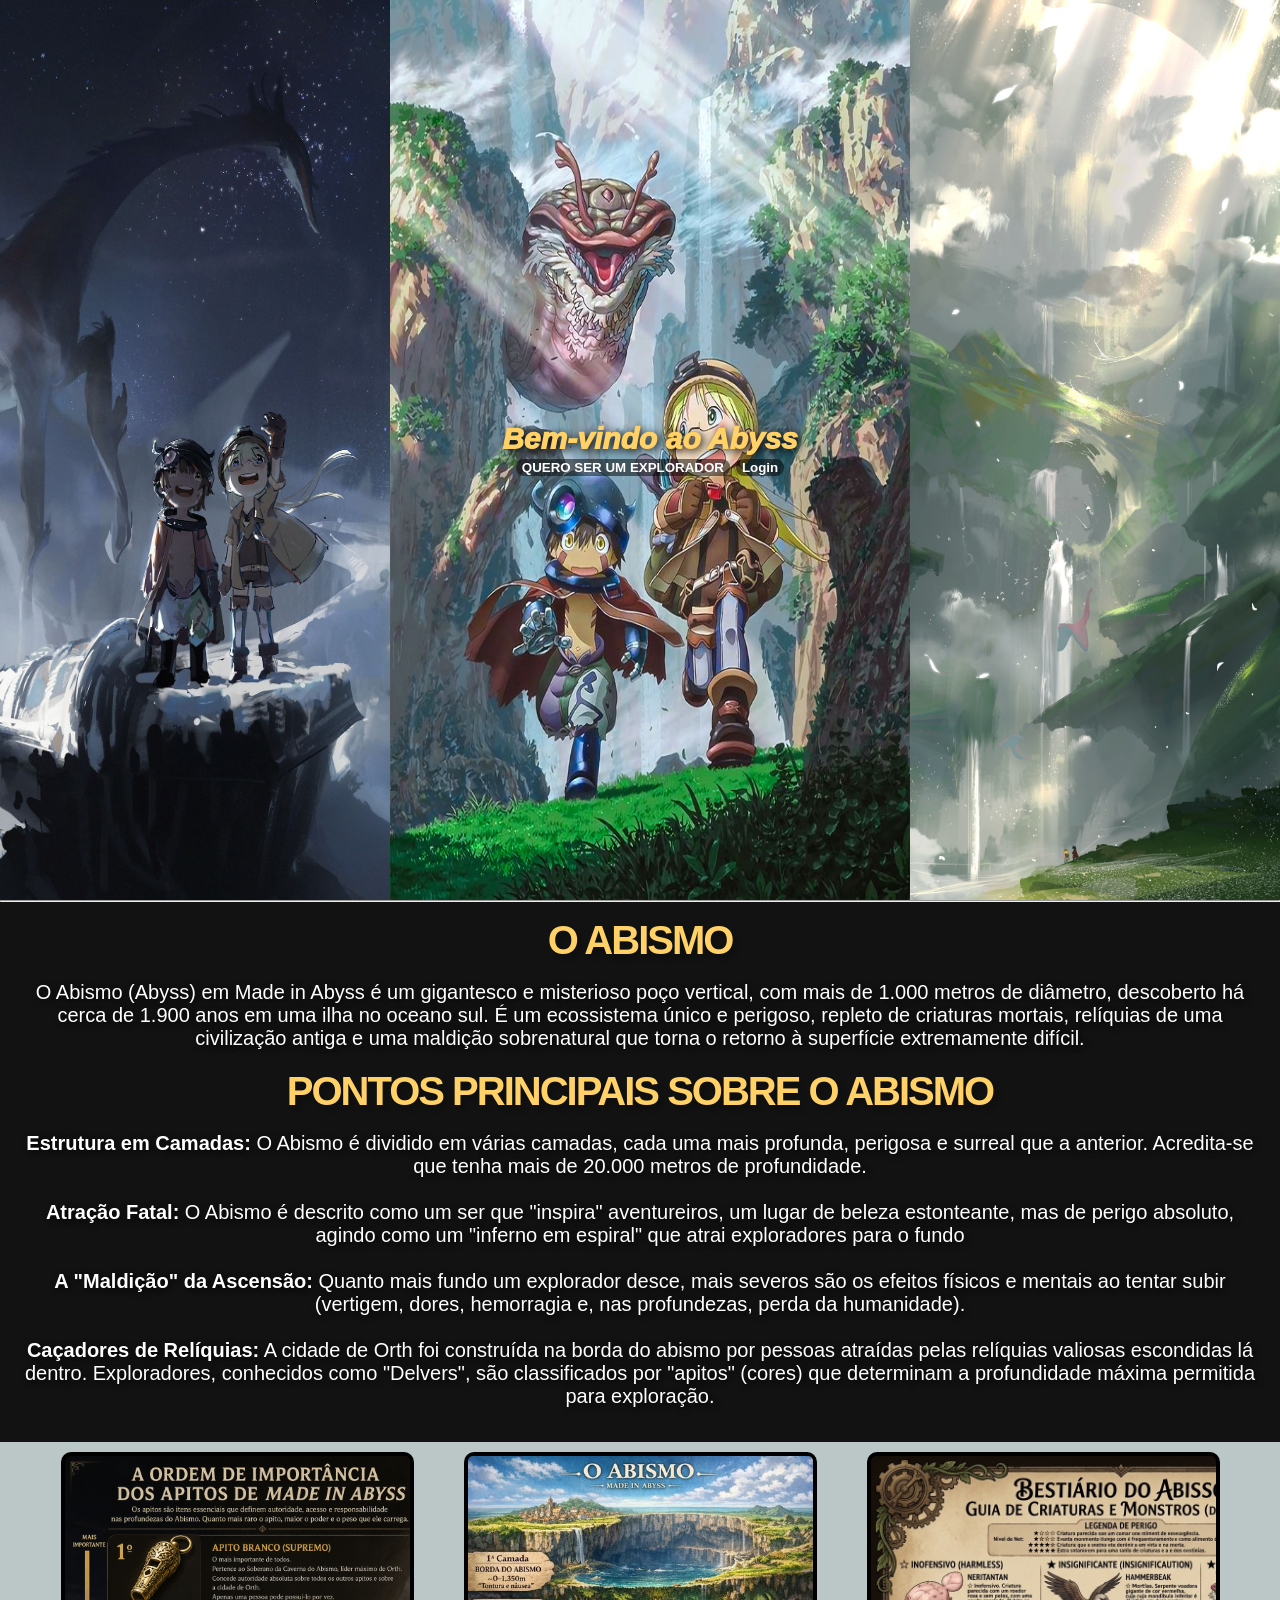
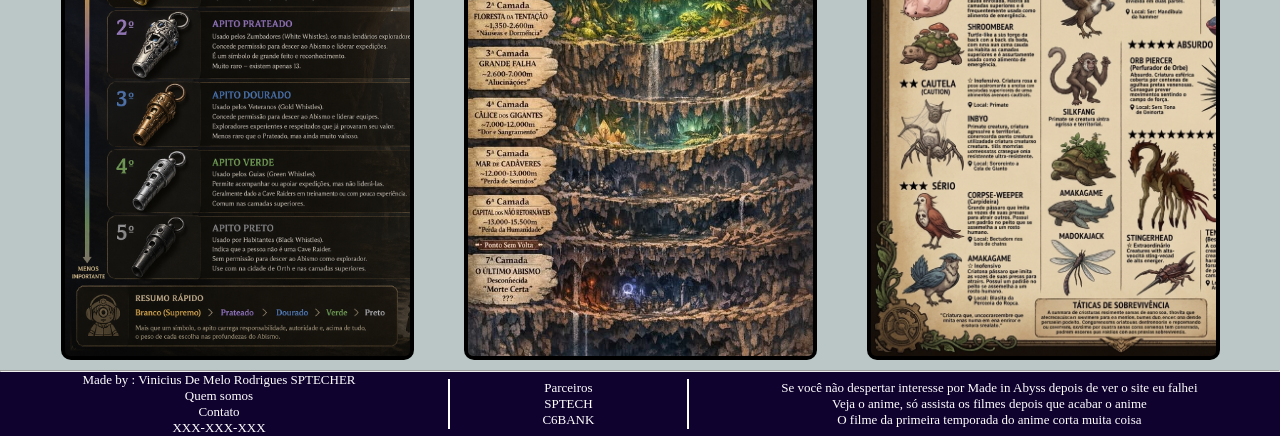
==== public/index.html @ b20f4dac "nodejs configurado e testado, crise de design em css e html que ainda irei me encontrar" ====
<!DOCTYPE html>
<html lang="en">

<head>
    <meta charset="UTF-8">
    <meta name="viewport" content="width=device-width, initial-scale=1.0">
    <title>Document</title>
    <link rel="stylesheet" href="../style/style.css">
    <script src="js/site.js" defer></script>

</head>

<body>
    <div class="conteudo" id="div_conteudo">
        <div class="header">
            <h1>Bem-vindo ao Abyss</h1>
            <div class="cadastro">
                <button id="abrirModal" onclick="abrirModal()">QUERO SER UM EXPLORADOR</button>
                <dialog id="modalCadastro">
                    <div class="estiloModal">
                        <button class="X" onclick="fecharModal()">X</button>
                        <h1>Cadastro</h1>

                        <input id="cadastroNome" type="text" placeholder="Usuário">
                        <span id="validarNome" class="validacao"></span>
                        <input id="cadastroEmail" type="text" placeholder="E-mail">
                        <span id="validarEmail" class="validacao"></span>
                        <select name="" id="cadastroSexo">
                            <option value="" disabled selected>Sexo</option>
                            <option value="Masculino">Masculino</option>
                            <option value="Ferminino">Feminino</option>
                            <option value="Outro">Outro</option>
                        </select>
                        <input id="cadastroSenha" type="text" placeholder="Senha">
                        <span id="validarSenha" class="validacao"></span>
                        <input id="cadastroConfirmar" type="text" placeholder="Confirmar Senha">
                        <span id="validarConfirmar" class="validacao"></span>
                        <button onclick="cadastrar()">Cadastrar</button>
                        <div id="div_aguardar" class="loading-div">
                            <img src="./assets/circle-loading.gif" id="loading-gif" />
                        </div>
                    </div>

                </dialog>
                <button id="abrirModalLogin" onclick="login() ">Login</button>
                <dialog id="modalLogin">
                    <div class="estiloModal">
                        <button onclick="fecharModalLogin()">X</button>
                        <h1>Login</h1>

                        <input id="loginNome" type="text" placeholder="Nome">
                        <input id="loginSenha" type="text" placeholder="Senha">
                        <a id="Logar" onclick="entrar()" href="Usuario.html">Login</a>


                    </div>
                </dialog>
            </div>
        </div>
        <hr>
        <div class="introducao">
            <div class="descricaoAbismo">
                <h1>O ABISMO</h1><Br>
                O Abismo (Abyss) em Made in Abyss é um gigantesco
                e misterioso poço vertical, com mais de 1.000 metros de diâmetro,
                descoberto há cerca de 1.900 anos em uma ilha no oceano sul.
                É um ecossistema único e perigoso, repleto de criaturas mortais,
                relíquias de uma civilização antiga e uma maldição sobrenatural
                que torna o retorno à superfície extremamente difícil.<br><br>

                <h1>PONTOS PRINCIPAIS SOBRE O ABISMO</h1><br>
                <b>Estrutura em Camadas:</b> O Abismo é dividido em várias camadas, cada uma mais profunda, perigosa e
                surreal que a anterior. Acredita-se que tenha mais de 20.000 metros de profundidade.<br><br>
                <b>Atração Fatal:</b> O Abismo é descrito como um ser que "inspira" aventureiros, um lugar de beleza
                estonteante, mas de perigo absoluto, agindo como um "inferno em espiral" que atrai exploradores para o
                fundo<br><br>
                <b>A "Maldição" da Ascensão:</b> Quanto mais fundo um explorador desce, mais severos são os efeitos
                físicos e mentais ao tentar subir (vertigem, dores, hemorragia e, nas profundezas, perda da
                humanidade).<br><br>
                <b>Caçadores de Relíquias:</b> A cidade de Orth foi construída na borda do abismo por pessoas atraídas
                pelas relíquias valiosas escondidas lá dentro. Exploradores, conhecidos como "Delvers", são
                classificados
                por "apitos" (cores) que determinam a profundidade máxima permitida para exploração.<br><br></li>

            </div>



        </div>

    </div>
    <div class="glossario">
        <div class="cartoes">
            <div class="monstros m1">
                <div class="imagemM1 aumento">
                </div>
            </div>
            <div class="monstros c2">
                <div class="imagemM2 aumento"></div>
            </div>
            <div class="monstros c3">
                <div class="imagemM3 aumento"></div>
            </div>
        </div>
    </div>
    <Hr>
    <footer>
        <div class="footer">
            <div id="footer1">Made by : Vinicius De Melo Rodrigues SPTECHER<BR>
                Quem somos<BR>
                Contato<BR>
                XXX-XXX-XXX
            </div>
            <div class="barra"></div>
            <div>Parceiros<br>
                SPTECH <br>
                C6BANK </div>
            <div class="barra"></div>
            <div>Se você não despertar interesse por Made in Abyss depois de ver o site eu falhei <br>
                Veja o anime, só assista os filmes depois que acabar o anime<br>
                O filme da primeira temporada do anime corta muita coisa</div>
        </div>
    </footer>

</body>

</html>
---- style/style.css ----
*{
    margin: 0;
     /* outline: 1px solid red; */
}
.header{
    display: flex;
    flex-direction: column;
    position: relative;
    justify-content: center;
    align-items: center;
    padding-right: 10px;
    padding-left: 10px;
   width: 100%;
    height: 100vh;
    z-index: 0;
}
.header h1{
    font-family: 'Gill Sans', 'Gill Sans MT', Calibri, 'Trebuchet MS', sans-serif;
    font-weight: 1000;
    font-style: oblique;
    color:#FFD166;
    text-shadow: 2px 2px 8px black;
    font-size: 30px;
}

.header::before{
    content: "";
    position: absolute;
    inset: 0;
    z-index: -1;
    overflow: hidden;
     background-image: url(../assets/prushka.jpg),url(../assets/prushka2.jpg),url(../assets/prushka3.jpg);
    background-position: left,center,right;
    background-size: 30% 100%,40% 100%,30% 100%;
    background-repeat: no-repeat;
}
.cadastro{
    display: flex;
}
.cadastro button:hover{
    background-color:aqua;
    cursor: pointer;
    
}

.cadastro button{
    display: flex;
     border-radius: 8px;
    outline: none;
    background-color: rgba(0, 0, 0, 0.5);
    color: white;
    text-decoration: solid;
    font-family: Arial, Helvetica, sans-serif;
    font-weight: bold;
    border: 0px;
    margin: 3px;
    transition: 0.3s;
}
.conteudo{
    display: flex;
    position: relative;
    overflow: hidden;
    flex-direction: column;
    background-color: #121212;
}
.introducao{
    display: flex;
    flex-direction:row;
    align-items: center;
    justify-content: space-between;
    gap: 20px;
    height: fit-content ;
}
.introducao h1{
    font-weight: 900;
    font-family: 'Arial Black', sans-serif;
    letter-spacing: -0.05em;
    line-height: 0.9;
    text-shadow: 5px 5px 5px rgba(0, 0, 0, 0.2);
    width: 100%;
    color: #FFD166;
}

.glossario{
    display: flex;
    position: relative;
    overflow-y:hidden;
     background-color: rgb(186, 199, 198);
    background-size: cover;
    height: auto;
    width: 100%;
     justify-content: space-evenly;
}
.cartoes{
  display: flex;
  gap: 50px;
  padding: 10px;

}

.monstros{
    display: flex;
    flex-direction: column;
    align-items: center;
    background-color: black;
    padding: 4px;
    border-radius: 10px;
    width: 345px;
    height: 500px;
}
.footer{
    display: flex;
    color: white;
    background-color: #10022f;
    justify-content:space-evenly;
    align-items: center;
    text-align: center;
    gap: 10px;
    font-size: small;
    font-style:normal
}
#footer1{
    display: flex;
    justify-content: center;
}

.imagemM1{
    background-image: url(../assets/apitos.png);
    background-size: cover;
    height: 100%;
    width: 100%;
    border-radius: 5px;
}
.imagemM2{
    background-image: url(../assets/camadas.jpg);
    background-size: cover;
    height: 100%;
    width: 100%;
    border-radius: 5px;
    
}
.imagemM3{
    background-image: url(../assets/monstros.png);
    background-size: cover;
     height: 100%;
    width: 100%;
    border-radius: 5px;
    
    
}
.aumento:hover{
    transform: scale(1.2);
    transition: transform 0.5s  ;

}
.descricaoAbismo{
    width: 100%;
    height: 500px;
    background-size: cover;
    padding: 20px;
    border-radius: 10px;
    font-weight: 100;
    font-size: 20px;
    font-family:Verdana, Geneva, Tahoma, sans-serif;
    color: white;
    text-shadow: 2px 2px 6px rgba(0,0,0,0.8);
    text-align: center;
}
.imagemAbismo{
    display: flex;
    width: 100%;
    height: 50%;
    justify-content: space-between;
    margin-top: 10px;
     padding: 5px;
    border-radius: 10px;
}
#imagem1{
    background-image: url(../assets/abismo1.jpg);
    width: 33%;
    height: 100%;
    background-size: contain;
    background-repeat: no-repeat;
    background-position: center;

}
#imagem2{
    background-image: url(../assets/abismo2.jpg);
    width: 33%;
    height: 100%;
    background-size: contain;
    background-repeat: no-repeat;
    background-position: center;
    border-radius: 10px;
}
#imagem3{
    background-image: url(../assets/abismo3.jpg);
    width: 33%;
    height: 100%;
    background-size: contain;
    background-repeat: no-repeat;
    background-position: center;
    border-radius: 10px;
}
.barra{
    border-right: 2px solid white;
    height: 50px;
}
dialog  {
    width: 350px;
    height: 500px;
    top: 50%;
    left: 50%;
    position: fixed;
    transform: translate(-50%, -50%);
    background-color: #e6edf5;

}
.estiloModal{
    display: flex;
    flex-direction: column;
    width: 100%;
    height: 100%;
    row-gap: 13px;
    align-items: center;
    
}
.estiloModal input,select{
    width: 100%;
    border-radius: 5px;
    padding: 10px;
    border-style:double;
    outline: none;
    color: black;
}
.estiloModal h1{
     font-family: 'Gill Sans', 'Gill Sans MT', Calibri, 'Trebuchet MS', sans-serif;
    font-weight: 1000;
    font-style: oblique;
    color:#FFD166;
    text-shadow: 2px 2px 8px black;
    font-size:50px;
    gap:10px;
    
}
#Logar{
     border-radius: 8px;
    outline: none;
    background-color: rgba(0, 0, 0, 0.5);
    color: white;
    text-decoration: solid;
    font-family: Arial, Helvetica, sans-serif;
    font-weight: bold;
    border: 0px;
    margin: 3px;
    padding: 3px;
    transition: 0.3s;
}
#Logar:hover{
     background-color:aqua;
    cursor: pointer;
}

aside{
    display: flex;
    height: auto;
    width: 200px;
    background-color: rgba(0, 0, 0, 0.93);
    font-family: sans-serif;
}
.tela{
    display: flex;
    min-height: 100vh;
    
}
.conteudoUsuario{
    display: flex;
    flex-direction: column;
    width: 100%;
    background: #dce7f3;
     border: 0;
    margin: 0;
    padding: 0;
}
.Menu{
    display: flex;
    flex-direction: column;
    gap: 20px;
    margin-top: 15px;
    margin-left: 15px;
}
.Menu h1{
    text-decoration: none;
    color: white;
    font-size: 25px;
}
.Menu a{
    text-decoration: none;
    font-size: 13px;
    color: white;
    transition: 0.5s;
}
.Menu a:hover{
    cursor:pointer;
    
    filter: brightness(50%);
}
.headerUsuario{
    display: flex;
    align-items: center;
    width: 100%;
    background-color: rgba(0, 0, 0, 0.912);
}
.headerUsuario a{
    margin-right: 20px;
    background-color: white;
    padding: 5px;
    border-radius: 3px;
    text-decoration: none;
    
}
.headerUsuario h1{
    margin-left: 20px;
    color: white;
    
}
.botaoUsuario{
    display: flex;
    justify-content: flex-end;
    width: 100%;
}
.botaoUsuario a{
    border-radius: 4px;
    background-color: beige;
     transition: 0.5s;
}
.botaoUsuario a:hover{
    background-color:aqua;
    cursor: pointer;
   
}
.personagens{
    display: flex;
    flex-wrap: wrap;
    gap: 30px;
    justify-content: space-evenly;
    max-width: 100% 
}

.titulos{
    display: flex;
    flex-direction: column;
    gap: 10px
}
.titulos h1{
    display: flex;
    font-weight: 900;
    font-family: 'Arial Black', sans-serif;
    letter-spacing: -0.05em;
    line-height: 0.9;
    text-shadow: 5px 5px 5px rgba(0, 0, 0, 0.2);
    align-self: center;
    color: black;
    border: 10px;
    margin: 10px;
    
}
#riko{
    background-image: url(../assets/riko.jpg);
    background-size: cover;
}

.cartoesPersonagens{
    perspective: 1000px;
    height: 300px;
    width: 300px;
    border-radius: 10px;
    
}
.imgPersonagens{
    width: 100%;
    height: 100%;
    object-fit: cover;
}

.descricao{
    display: flex;
    flex-direction: column;
    align-items: center;
    gap:5px;
    text-align: center;
    justify-content: space-evenly;
    font-size: 20px;
    font-family:Verdana, Geneva, Tahoma, sans-serif;
    color: white;
    text-shadow: 2px 2px 6px rgba(0,0,0,0.8);
    text-align: center;
    transform: rotateY(180deg);
    
}

.flipcard:hover .flipcardinner{
    transform: rotateY(180deg);
}
.flipcardinner{
    position: relative;
    transition: transform 1s;
    transform-style: preserve-3d;
    height: 100%;
    width: 100%;
}

.front, .descricao{
    position: absolute;
    backface-visibility: hidden;
    height: 100%;
    width: 100%;
}

.meuPerfil{
    display: flex;
    width:  100%;
    height: 85%;
}
.dados{
    display: flex;
    align-items: center;
    flex-direction: column;
    gap: 30px;
    height: 100%;
    width: 100%;
    justify-content: space-between;
    background-color: #e6edf5;
  border-radius: 12px;
  box-shadow: 0 4px 12px rgba(0,0,0,0.1);
}
.dados button{
    margin-bottom: 6px;
    border-radius: 4px;
    background-color: beige;
    transition: 0.5s;
}
.dados button:hover{
    background-color:aqua;
    cursor: pointer;
    
}

#myChart{
      background-color: #e6edf5;
  border-radius: 12px;
  padding: 30px;
  box-shadow: 0 4px 12px rgba(0,0,0,0.1);
}

.paginaCamadas{
    display: flex;
    min-height: 100vh;
}
.conteudoCamadas{
    display: flex;
}
.camadas{
    display: flex;
    flex-direction: column;
    font-size: 15px;
    font-family:Verdana, Geneva, Tahoma, sans-serif;

}
.camadasImagem{
    display: flex;
    width: 100%;
    justify-content: center;
}
.camadasImagem img{
    height: auto;
    max-width: 550px;
    width: 100%;
    object-fit: contain;
   
}
#camadasDescricao1{
    background-color: aqua;
}
#camadasDescricao2{
    background-color: rgba(0, 255, 255, 0.663);
}
#camadasDescricao3{
    background-color: rgba(0, 255, 255, 0.39);
}
#camadasDescricao4{
    background-color: rgba(0, 255, 255, 0.216);
}
#camadasDescricao5{
    background-color: rgba(0, 255, 255, 0.163);
}
#camadasDescricao6{
    background-color: rgba(136, 9, 168, 0.605);
}
#camadasDescricao7{
    background-color: rgb(117, 2, 2);
}
.divBordas{
    margin: 10px;
    gap: 10px;
    border: 10px;
    border-radius: 20px;
    box-shadow: 0 4px 12px rgba(0,0,0,0.1);
    padding: 10px;
}
.validacao{
    color: red;
}
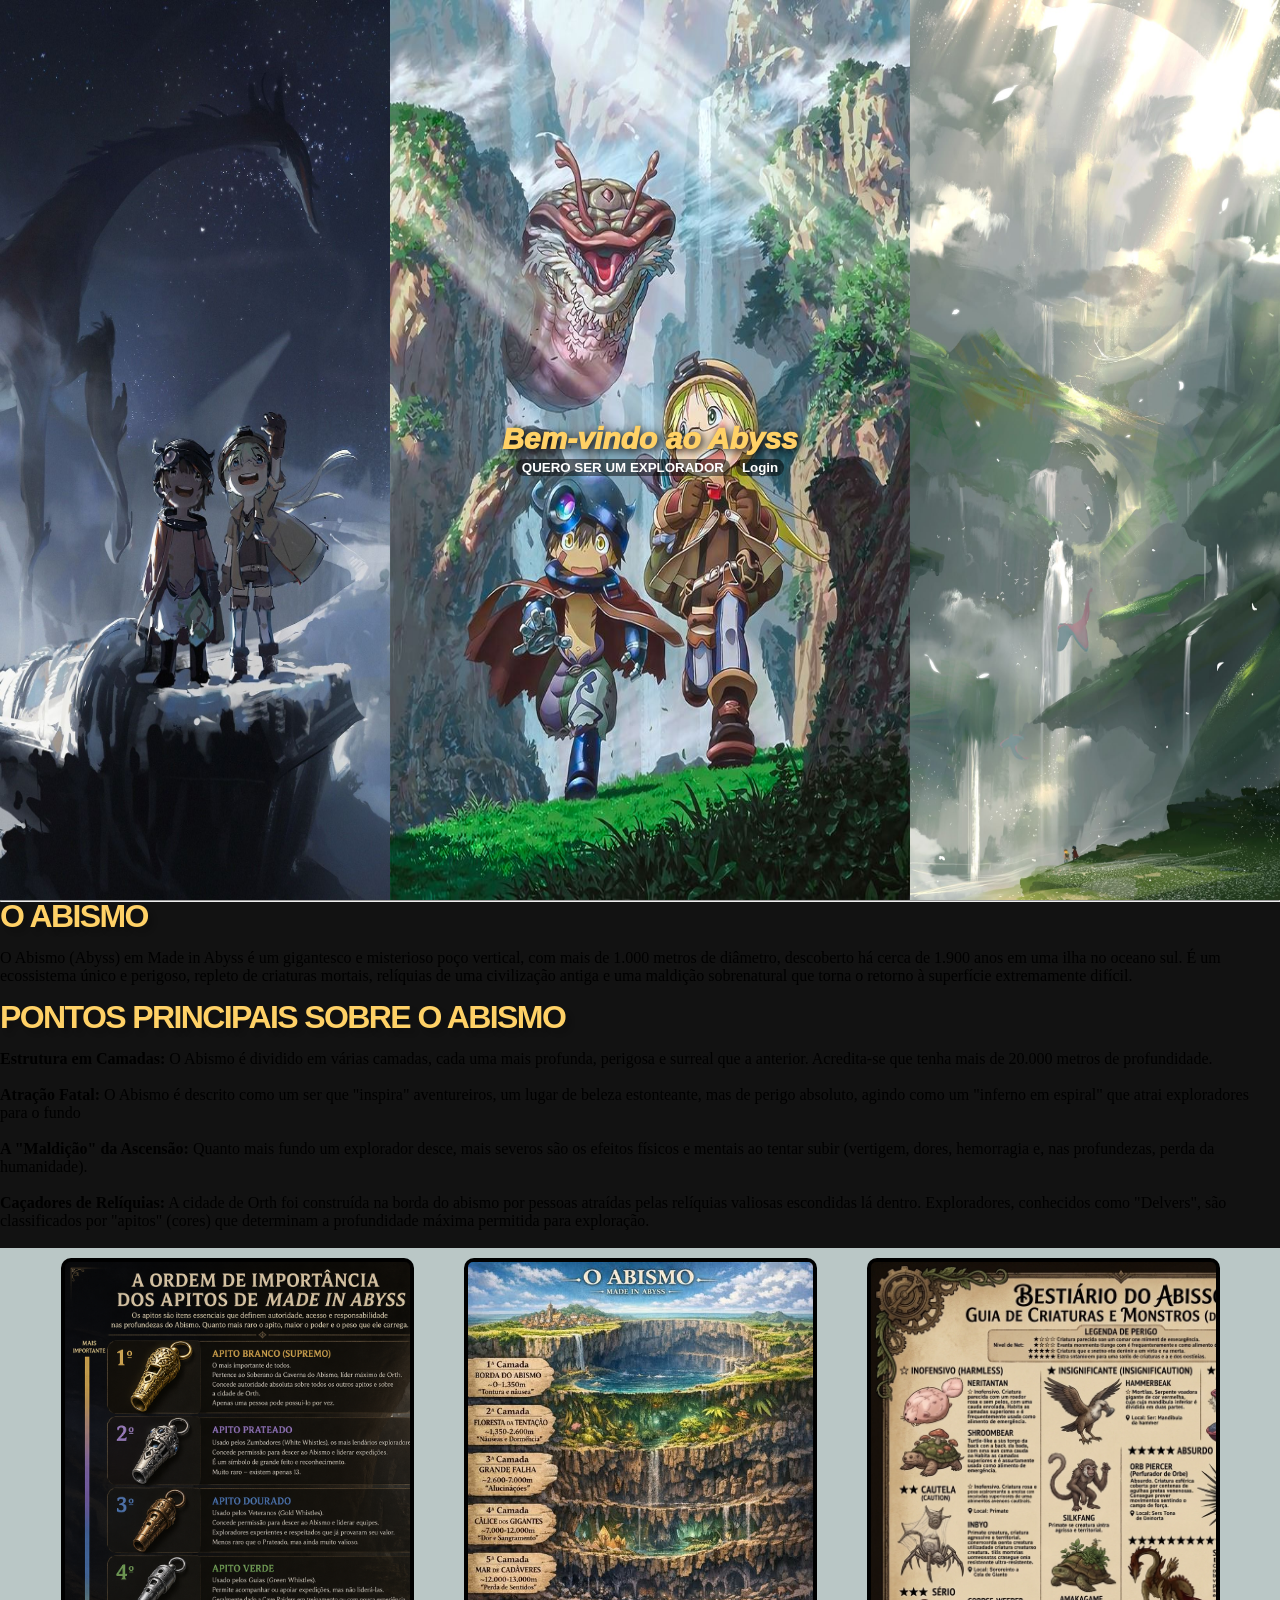
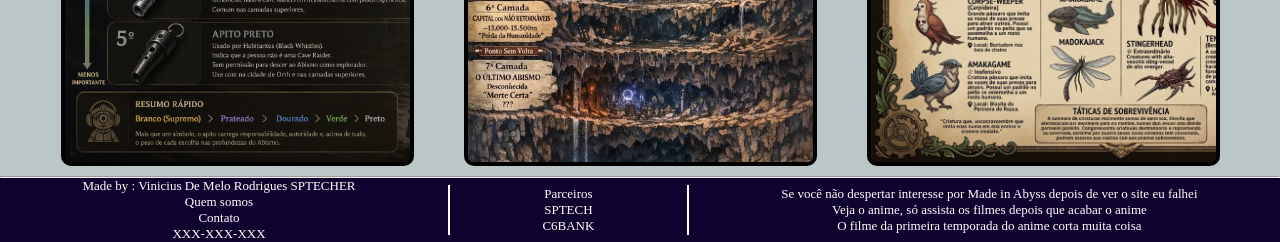
==== commit ecae0537: "nova validação de nome de usuario no cadastro usando regex pra" ====
--- a/public/index.html
+++ b/public/index.html
@@ -5,8 +5,9 @@
     <meta charset="UTF-8">
     <meta name="viewport" content="width=device-width, initial-scale=1.0">
     <title>Document</title>
-    <link rel="stylesheet" href="../style/style.css">
+    <link rel="stylesheet" href="./style/style.css">
     <script src="js/site.js" defer></script>
+    <script src="js/sessao.js" defer></script>
 
 </head>
 
@@ -36,12 +37,15 @@
                         <input id="cadastroConfirmar" type="text" placeholder="Confirmar Senha">
                         <span id="validarConfirmar" class="validacao"></span>
                         <button onclick="cadastrar()">Cadastrar</button>
-                        <div id="div_aguardar" class="loading-div">
-                            <img src="./assets/circle-loading.gif" id="loading-gif" />
-                        </div>
+
                     </div>
 
                 </dialog>
+                <div id="div_aguardar_cadastro" class="loading-div">
+                    <img src="../assets/circle-loading.gif" id="loading-gif" />
+                </div>
+                <div id="div_erros_login"></div>
+
                 <button id="abrirModalLogin" onclick="login() ">Login</button>
                 <dialog id="modalLogin">
                     <div class="estiloModal">
@@ -50,11 +54,19 @@
 
                         <input id="loginNome" type="text" placeholder="Nome">
                         <input id="loginSenha" type="text" placeholder="Senha">
-                        <a id="Logar" onclick="entrar()" href="Usuario.html">Login</a>
-
+                        <a id="Logar" onclick="entrar()">Login</a>
 
                     </div>
                 </dialog>
+                <div id="div_aguardar_login" class="loading-div">
+                    <img src="../assets/circle-loading.gif" id="loading-gif">
+                </div>
+                <div class="alerta_erro">
+                    <div class="card_erro" id="cardErro">
+                        <span id="mensagem_erro"></span>
+                    </div>
+                </div>
+                <div id="div_erros_login"></div>
             </div>
         </div>
         <hr>
@@ -69,15 +81,18 @@
                 que torna o retorno à superfície extremamente difícil.<br><br>
 
                 <h1>PONTOS PRINCIPAIS SOBRE O ABISMO</h1><br>
-                <b>Estrutura em Camadas:</b> O Abismo é dividido em várias camadas, cada uma mais profunda, perigosa e
+                <b>Estrutura em Camadas:</b> O Abismo é dividido em várias camadas, cada uma mais profunda, perigosa
+                e
                 surreal que a anterior. Acredita-se que tenha mais de 20.000 metros de profundidade.<br><br>
                 <b>Atração Fatal:</b> O Abismo é descrito como um ser que "inspira" aventureiros, um lugar de beleza
-                estonteante, mas de perigo absoluto, agindo como um "inferno em espiral" que atrai exploradores para o
+                estonteante, mas de perigo absoluto, agindo como um "inferno em espiral" que atrai exploradores para
+                o
                 fundo<br><br>
                 <b>A "Maldição" da Ascensão:</b> Quanto mais fundo um explorador desce, mais severos são os efeitos
                 físicos e mentais ao tentar subir (vertigem, dores, hemorragia e, nas profundezas, perda da
                 humanidade).<br><br>
-                <b>Caçadores de Relíquias:</b> A cidade de Orth foi construída na borda do abismo por pessoas atraídas
+                <b>Caçadores de Relíquias:</b> A cidade de Orth foi construída na borda do abismo por pessoas
+                atraídas
                 pelas relíquias valiosas escondidas lá dentro. Exploradores, conhecidos como "Delvers", são
                 classificados
                 por "apitos" (cores) que determinam a profundidade máxima permitida para exploração.<br><br></li>
@@ -88,40 +103,119 @@
 
         </div>
 
-    </div>
-    <div class="glossario">
-        <div class="cartoes">
-            <div class="monstros m1">
-                <div class="imagemM1 aumento">
-                </div>
-            </div>
-            <div class="monstros c2">
-                <div class="imagemM2 aumento"></div>
-            </div>
-            <div class="monstros c3">
-                <div class="imagemM3 aumento"></div>
+
+        <div class="glossario">
+            <div class="cartoes">
+                <div class="monstros m1">
+                    <div class="imagemM1 aumento">
+                    </div>
+                </div>
+                <div class="monstros c2">
+                    <div class="imagemM2 aumento"></div>
+                </div>
+                <div class="monstros c3">
+                    <div class="imagemM3 aumento"></div>
+                </div>
             </div>
         </div>
-    </div>
-    <Hr>
-    <footer>
-        <div class="footer">
-            <div id="footer1">Made by : Vinicius De Melo Rodrigues SPTECHER<BR>
-                Quem somos<BR>
-                Contato<BR>
-                XXX-XXX-XXX
-            </div>
-            <div class="barra"></div>
-            <div>Parceiros<br>
-                SPTECH <br>
-                C6BANK </div>
-            <div class="barra"></div>
-            <div>Se você não despertar interesse por Made in Abyss depois de ver o site eu falhei <br>
-                Veja o anime, só assista os filmes depois que acabar o anime<br>
-                O filme da primeira temporada do anime corta muita coisa</div>
-        </div>
-    </footer>
+        <Hr>
+        <footer>
+            <div class="footer">
+                <div id="footer1">Made by : Vinicius De Melo Rodrigues SPTECHER<BR>
+                    Quem somos<BR>
+                    Contato<BR>
+                    XXX-XXX-XXX
+                </div>
+                <div class="barra"></div>
+                <div>Parceiros<br>
+                    SPTECH <br>
+                    C6BANK </div>
+                <div class="barra"></div>
+                <div>Se você não despertar interesse por Made in Abyss depois de ver o site eu falhei <br>
+                    Veja o anime, só assista os filmes depois que acabar o anime<br>
+                    O filme da primeira temporada do anime corta muita coisa</div>
+            </div>
+        </footer>
 
 </body>
 
-</html>+</html>
+
+<script>
+let modal = document.querySelector("#modalCadastro")
+let modalLogin = document.querySelector("#modalLogin")
+let validarNome = document.querySelector("#validarNome")
+let validarEmail = document.querySelector("#validarEmail")
+let validarSenha = document.querySelector("#validarSenha")
+let validarConfirmar = document.querySelector("#validarConfirmar")
+let caracteresEspeciais = ["!", "@", "#", "$", "%", "*"]
+let numeros = ["0", "1", "2", "3", "4", "5", "6", "7", "8", "9"]
+
+    function abrirModal() {
+  modal.showModal()
+}
+function fecharModal() {
+  modal.close()
+}
+function fecharModalLogin() {
+  modalLogin.close()
+}
+function login() {
+  modalLogin.showModal()
+}
+
+cadastroNome.addEventListener('input', function () {
+  let valor = cadastroNome.value
+  let temCaracteresEspeciais = caracteresEspeciais.some(function (caracteresEX) {
+    return valor.includes(caracteresEX);
+  });
+
+  let temNumeros = numeros.some(function (numero) {
+    return valor.includes(numero);
+  });
+
+  if (cadastroNome.value.length <= 5  || cadastroNome.value.toUpperCase() == cadastroNome.value || cadastroNome.value.toLowerCase() == cadastroNome.value) {
+    validarNome.textContent = "O nome precisa ter mais de 5 caracteres, caractere maisculo e caractere minusculo"
+  } else {
+    validarNome.textContent = ""
+  }
+
+})
+cadastroEmail.addEventListener('input', function () {
+  let valor = cadastroEmail.value
+  if (!valor.includes("@")) {
+    validarEmail.textContent = "O Email precisa ter @"
+  } else {
+    validarEmail.textContent = ""
+  }
+
+})
+
+cadastroSenha.addEventListener('input', function () {
+  let valorSenha = cadastroSenha.value
+  let temCaracteresEspeciais = caracteresEspeciais.some(function (caracteresEX) {
+    return valorSenha.includes(caracteresEX);
+  });
+
+  let temNumeros = numeros.some(function (numero) {
+    return valorSenha.includes(numero);
+  });
+
+  if (cadastroSenha.value.length <= 5 || !temCaracteresEspeciais || !temNumeros
+    || cadastroSenha.value.toUpperCase() == cadastroSenha.value || cadastroSenha.value.toLowerCase() == cadastroSenha.value) {
+    validarSenha.textContent = "A senha precisa ter mais de 5 caracteres, um caractere especial, um caractere maisculo, um caractere minusculo e um número"
+  } else {
+    validarSenha.textContent = ""
+  }
+
+})
+
+cadastroConfirmar.addEventListener('input', function () {
+  let valor = cadastroConfirmar.value
+  if (valor != cadastroSenha.value) {
+    validarConfirmar.textContent = "Senhas diferentes"
+  } else {
+    validarConfirmar.textContent = ""
+  }
+})
+</script>
--- a/public/style/style.css
+++ b/public/style/style.css
@@ -0,0 +1,694 @@
+*{
+    margin: 0;
+     /* outline: 1px solid red; */
+}
+.header{
+    display: flex;
+    flex-direction: column;
+    position: relative;
+    justify-content: center;
+    align-items: center;
+    padding-right: 10px;
+    padding-left: 10px;
+   width: 100%;
+    height: 100vh;
+    z-index: 0;
+}
+.loading-div {
+  width: 50px;
+  display: none;
+}
+
+.loading-div img {
+  height: 50px;
+  width: 50px;
+}
+.header h1{
+    font-family: 'Gill Sans', 'Gill Sans MT', Calibri, 'Trebuchet MS', sans-serif;
+    font-weight: 1000;
+    font-style: oblique;
+    color:#FFD166;
+    text-shadow: 2px 2px 8px black;
+    font-size: 30px;
+}
+
+.header::before{
+    content: "";
+    position: absolute;
+    inset: 0;
+    z-index: -1;
+    overflow: hidden;
+     background-image: url(../assets/prushka.jpg),url(../assets/prushka2.jpg),url(../assets/prushka3.jpg);
+    background-position: left,center,right;
+    background-size: 30% 100%,40% 100%,30% 100%;
+    background-repeat: no-repeat;
+}
+.cadastro{
+    display: flex;
+}
+.cadastro button:hover{
+    background-color:aqua;
+    cursor: pointer;
+    
+}
+
+.cadastro button{
+    display: flex;
+     border-radius: 8px;
+    outline: none;
+    background-color: rgba(0, 0, 0, 0.5);
+    color: white;
+    text-decoration: solid;
+    font-family: Arial, Helvetica, sans-serif;
+    font-weight: bold;
+    border: 0px;
+    margin: 3px;
+    transition: 0.3s;
+}
+.conteudo{
+    display: flex;
+    position: relative;
+    overflow: hidden;
+    flex-direction: column;
+    background-color: #121212;
+}
+.introducao{
+    display: flex;
+    flex-direction:row;
+    align-items: center;
+    justify-content: space-between;
+    gap: 20px;
+    height: fit-content ;
+}
+.introducao h1{
+    font-weight: 900;
+    font-family: 'Arial Black', sans-serif;
+    letter-spacing: -0.05em;
+    line-height: 0.9;
+    text-shadow: 5px 5px 5px rgba(0, 0, 0, 0.2);
+    width: 100%;
+    color: #FFD166;
+}
+
+.glossario{
+    display: flex;
+    position: relative;
+    overflow-y:hidden;
+     background-color: rgb(186, 199, 198);
+    background-size: cover;
+    height: auto;
+    width: 100%;
+     justify-content: space-evenly;
+}
+.cartoes{
+  display: flex;
+  gap: 50px;
+  padding: 10px;
+
+}
+
+.monstros{
+    display: flex;
+    flex-direction: column;
+    align-items: center;
+    background-color: black;
+    padding: 4px;
+    border-radius: 10px;
+    width: 345px;
+    height: 500px;
+}
+.footer{
+    display: flex;
+    color: white;
+    background-color: #10022f;
+    justify-content:space-evenly;
+    align-items: center;
+    text-align: center;
+    gap: 10px;
+    font-size: small;
+    font-style:normal
+}
+#footer1{
+    display: flex;
+    justify-content: center;
+}
+
+.imagemM1{
+    background-image: url(../assets/apitos.png);
+    background-size: cover;
+    height: 100%;
+    width: 100%;
+    border-radius: 5px;
+}
+.imagemM2{
+    background-image: url(../assets/camadas.jpg);
+    background-size: cover;
+    height: 100%;
+    width: 100%;
+    border-radius: 5px;
+    
+}
+.imagemM3{
+    background-image: url(../assets/monstros.png);
+    background-size: cover;
+     height: 100%;
+    width: 100%;
+    border-radius: 5px;
+    
+    
+}
+.aumento:hover{
+    transform: scale(1.2);
+    transition: transform 0.5s  ;
+
+}
+.descricao h1{
+    color:white
+};
+
+.descricaoAbismo{
+    width: 100%;
+    height: 500px;
+    background-size: cover;
+    padding: 20px;
+    border-radius: 10px;
+    font-weight: 100;
+    font-size: 20px;
+    font-family:Verdana, Geneva, Tahoma, sans-serif;
+    color: white;
+    text-shadow: 2px 2px 6px rgba(0,0,0,0.8);
+    text-align: center;
+}
+.imagemAbismo{
+    display: flex;
+    width: 100%;
+    height: 50%;
+    justify-content: space-between;
+    margin-top: 10px;
+     padding: 5px;
+    border-radius: 10px;
+}
+#imagem1{
+    background-image: url(../assets/abismo1.jpg);
+    width: 33%;
+    height: 100%;
+    background-size: contain;
+    background-repeat: no-repeat;
+    background-position: center;
+
+}
+#imagem2{
+    background-image: url(../assets/abismo2.jpg);
+    width: 33%;
+    height: 100%;
+    background-size: contain;
+    background-repeat: no-repeat;
+    background-position: center;
+    border-radius: 10px;
+}
+#imagem3{
+    background-image: url(../assets/abismo3.jpg);
+    width: 33%;
+    height: 100%;
+    background-size: contain;
+    background-repeat: no-repeat;
+    background-position: center;
+    border-radius: 10px;
+}
+.barra{
+    border-right: 2px solid white;
+    height: 50px;
+}
+dialog  {
+    width: 350px;
+    height: 500px;
+    top: 50%;
+    left: 50%;
+    position: fixed;
+    transform: translate(-50%, -50%);
+    background-color: #e6edf5;
+
+}
+.estiloModal{
+    position: relative;
+    display: flex;
+    flex-direction: column;
+    width: 100%;
+    height: 100%;
+    row-gap: 13px;
+    align-items: center;
+    
+}
+.estiloModal input,select{
+    width: 100%;
+    border-radius: 5px;
+    padding: 10px;
+    border-style:double;
+    outline: none;
+    color: black;
+}
+.estiloModal h1{
+     font-family: 'Gill Sans', 'Gill Sans MT', Calibri, 'Trebuchet MS', sans-serif;
+    font-weight: 1000;
+    font-style: oblique;
+    color:#FFD166;
+    text-shadow: 2px 2px 8px black;
+    font-size:50px;
+    gap:10px;
+    
+}
+#Logar{
+     border-radius: 8px;
+    outline: none;
+    background-color: rgba(0, 0, 0, 0.5);
+    color: white;
+    text-decoration: solid;
+    font-family: Arial, Helvetica, sans-serif;
+    font-weight: bold;
+    border: 0px;
+    margin: 3px;
+    padding: 3px;
+    transition: 0.3s;
+}
+#Logar:hover{
+     background-color:aqua;
+    cursor: pointer;
+}
+
+aside{
+    display: flex;
+    height: auto;
+    width: 200px;
+    background-color: rgba(0, 0, 0, 0.93);
+    font-family: sans-serif;
+}
+.tela{
+    display: flex;
+    min-height: 100vh;
+    
+}
+.conteudoUsuario{
+    display: flex;
+    flex-direction: column;
+    width: 100%;
+    background: #021843dd;
+     border: 0;
+    margin: 0;
+    padding: 0;
+    height: 100%;
+}
+.Menu{
+    display: flex;
+    flex-direction: column;
+    gap: 20px;
+    margin-top: 15px;
+    margin-left: 15px;
+}
+.Menu h1{
+    text-decoration: none;
+    color: white;
+    font-size: 25px;
+}
+.Menu a{
+    text-decoration: none;
+    font-size: 13px;
+    color: white;
+    transition: 0.5s;
+}
+.Menu a:hover{
+    cursor:pointer;
+    
+    filter: brightness(50%);
+}
+.headerUsuario{
+    display: flex;
+    align-items: center;
+    width: 100%;
+    background-color: rgba(19, 18, 18, 0.815);
+    height:60px;
+}
+.headerUsuario a{
+    margin-right: 20px;
+    background-color: white;
+    padding: 5px;
+    border-radius: 3px;
+    text-decoration: none;
+    
+}
+.headerUsuario h1{
+    margin-left: 20px;
+    color: white;
+    
+}
+.botaoUsuario{
+    display: flex;
+    justify-content: flex-end;
+    width: 100%;
+    margin-right: 20px;
+}
+.botaoUsuario a{
+    border-radius: 8px;
+    outline: none;
+    background-color: rgba(0, 0, 0, 0.5);
+    color: white;
+    text-decoration: solid;
+    font-family: Arial, Helvetica, sans-serif;
+    font-weight: bold;
+    border: 0px;
+    transition: 0.3s;
+}
+.botaoUsuario a:hover{
+    background-color:aqua;
+    cursor: pointer;
+   
+}
+.personagens{
+    display: flex;
+    flex-wrap: wrap;
+    gap: 30px;
+    justify-content: space-evenly;
+    max-width: 100% 
+}
+
+.titulos{
+    display: flex;
+    flex-direction: column;
+    gap: 10px
+}
+.titulos h1{
+    display: flex;
+    font-weight: 900;
+    font-family: 'Arial Black', sans-serif;
+    letter-spacing: -0.05em;
+    line-height: 0.9;
+    text-shadow: 5px 5px 5px rgba(0, 0, 0, 0.2);
+    align-self: center;
+    color: black;
+    border: 10px;
+    margin: 10px;
+    
+}
+#riko{
+    background-image: url(../assets/riko.jpg);
+    background-size: cover;
+}
+
+.cartoesPersonagens{
+    perspective: 1000px;
+    height: 300px;
+    width: 300px;
+      margin: 10px;
+    gap: 10px;
+    border: 10px;
+    border-radius: 20px;
+    box-shadow: 10px 10px 10px 12px rgb(0, 0, 0);
+    padding: 10px;
+    
+}
+.imgPersonagens{
+    width: 100%;
+    height: 100%;
+    object-fit: cover;
+    border-radius: 10px;
+}
+
+.descricao{
+    display: flex;
+    flex-direction: column;
+    align-items: center;
+    gap:5px;
+    text-align: center;
+    justify-content: space-evenly;
+    font-size: 20px;
+    font-family:Verdana, Geneva, Tahoma, sans-serif;
+    color: white;
+    text-shadow: 2px 2px 6px rgba(0,0,0,0.8);
+    text-align: center;
+    transform: rotateY(180deg);
+    background-color: black;
+    
+}
+
+.flipcard:hover .flipcardinner{
+    transform: rotateY(180deg);
+}
+.flipcardinner{
+    position: relative;
+    transition: transform 1s;
+    transform-style: preserve-3d;
+    height: 100%;
+    width: 100%;
+    border-radius: 10px;
+}
+.front, .descricao{
+    position: absolute;
+    backface-visibility: hidden;
+    height: 100%;
+    width: 100%;
+    border-radius: 10px;
+}
+
+.meuPerfil{
+    display: flex;
+    height: 650px;
+}
+.dados{
+    display: flex;
+    align-items: center;
+    flex-direction: column;
+    gap: 30px;
+    height: 100%;
+    width: 100%;
+    justify-content: space-between;
+    background-color: #e6edf5;
+  border-radius: 12px;
+  box-shadow: 0 4px 12px rgba(0,0,0,0.1);
+}
+.dados button{
+    margin-bottom: 6px;
+    border-radius: 4px;
+    background-color: beige;
+    transition: 0.5s;
+}
+.dados button:hover{
+    background-color:aqua;
+    cursor: pointer;
+    
+}
+
+#myChart{
+    background-color: #e6edf5;
+  border-radius: 12px;
+  padding: 30px;
+  box-shadow: 0 4px 12px rgba(0,0,0,0.1);
+  height: 100%;
+  width: 100%;
+}
+
+.paginaCamadas{
+    display: flex;
+    min-height: 100vh;
+}
+.conteudoCamadas{
+    display: flex;
+}
+.camadas{
+    display: flex;
+    flex-direction: column;
+    font-size: 15px;
+    font-family:Verdana, Geneva, Tahoma, sans-serif;
+    color: white;
+
+}
+.camadasImagem{
+    display: flex;
+    width: 100%;
+    justify-content: center;
+}
+.camadasImagem img{
+    height: auto;
+    max-width: 550px;
+    width: 100%;
+    object-fit: contain;
+   
+}
+#camadasDescricao1{
+    background-color: aqua;
+}
+#camadasDescricao2{
+    background-color: rgba(0, 255, 255, 0.663);
+}
+#camadasDescricao3{
+    background-color: rgba(0, 255, 255, 0.39);
+}
+#camadasDescricao4{
+    background-color: rgba(0, 255, 255, 0.216);
+}
+#camadasDescricao5{
+    background-color: rgba(0, 255, 255, 0.163);
+}
+#camadasDescricao6{
+    background-color: rgba(136, 9, 168, 0.605);
+}
+#camadasDescricao7{
+    background-color: rgb(117, 2, 2);
+}
+.divBordas{
+    margin: 10px;
+    gap: 10px;
+    border: 10px;
+    border-radius: 20px;
+    box-shadow: 0 4px 12px rgba(0,0,0,0.1);
+    padding: 10px;
+}
+.validacao{
+    color: red;
+}
+
+.card_erro {
+  display: none;
+  background-color: #fff;
+  color: black;
+  width: 230px;
+  position: fixed;
+  border-radius: 4px;
+  border: #ED145B 3px solid;
+  padding: 10px;
+  margin-right: 10%;
+}
+
+.card_erro #mensagem_erro{
+  font-weight: 500;
+  font-size: 20px;
+}
+.alerta_erro{
+  display: flex;
+  justify-content: flex-end;
+}
+
+.loading-div {
+  display: none;
+  position: fixed;
+  inset: 0;
+  background: rgba(0,0,0,0.4);
+  justify-content: center;
+  align-items: center;
+  z-index: 9999;
+
+}
+
+.loading-div img {
+  height: 50px;
+  width: 50px;
+}
+.div_quizImg{
+    display: flex;
+    height: 300px;
+    width: 300px;
+    border: 6px;
+    border-radius: 5px;
+    box-shadow: 0 4px 12px rgba(0,0,0,0.1);
+    justify-self: center;
+}
+.Quizz{
+    height: 100%;
+    width: 100%;
+    display: flex;
+    color:white; 
+    align-items: center;
+    flex-direction: column;
+    justify-content: center;
+    gap: 15px;
+    background-image:url(../assets/quiz.jpeg);
+    background-size: cover;
+
+}
+.Quizz button{
+    display: flex;
+     border-radius: 8px;
+    outline: none;
+    background-color: rgba(0, 0, 0, 0.5);
+    color: white;
+    text-decoration: solid;
+    font-family: Arial, Helvetica, sans-serif;
+    font-weight: bold;
+    border: 0px;
+    margin-top: 6px;
+    transition: 0.3s;
+}
+
+.Quizz button:hover{
+    background-color:aqua;
+    cursor: pointer;
+    
+}
+
+#dadosUsuario{
+    display: flex;
+    width: 100%;
+    height: 100%;
+    box-shadow: 0 4px 12px rgba(0,0,0,0.1);
+     border-radius: 5px;
+}
+#quizImg{
+     width:450x;
+  height: 450px;
+    padding: 10px;
+
+}
+#dashboard{
+    display: flex;
+    justify-content: space-around;
+    flex-direction: column;
+   width: 650px;
+  height: 650px;
+    flex: 1;
+    gap: 10px;
+}
+#dadosUsuarioDireita{
+    display: flex;
+    flex-direction: column;
+    flex: 1;
+    margin-left: 5px;
+    align-items: center;
+    justify-content: space-between;
+    background-color: #e6edf5;
+    border-radius: 12px;
+    box-shadow: 0 4px 12px rgba(0,0,0,0.1);
+     width: 650px;
+     height: 650px;
+
+}
+
+#chart{
+    display: flex;
+    width: 100%;
+    height: 100%;
+    justify-content: center;
+    align-items: center;
+}
+.kpi{
+    display: flex;
+    justify-content: space-around;
+    margin-top: 5px;
+}
+.tables{
+    background-color: #e6edf5;
+    border-radius: 12px;
+    box-shadow: 0 4px 12px rgba(0,0,0,0.1);
+    text-align: center;
+     align-items: center;
+    justify-content: center;
+    
+}
+
+.selectQuiz{
+    width: 300px;
+    text-align: center;
+    
+}
+
+.tituloOpcoes{
+    font-weight: lighter;
+    font-size: 25px;
+}
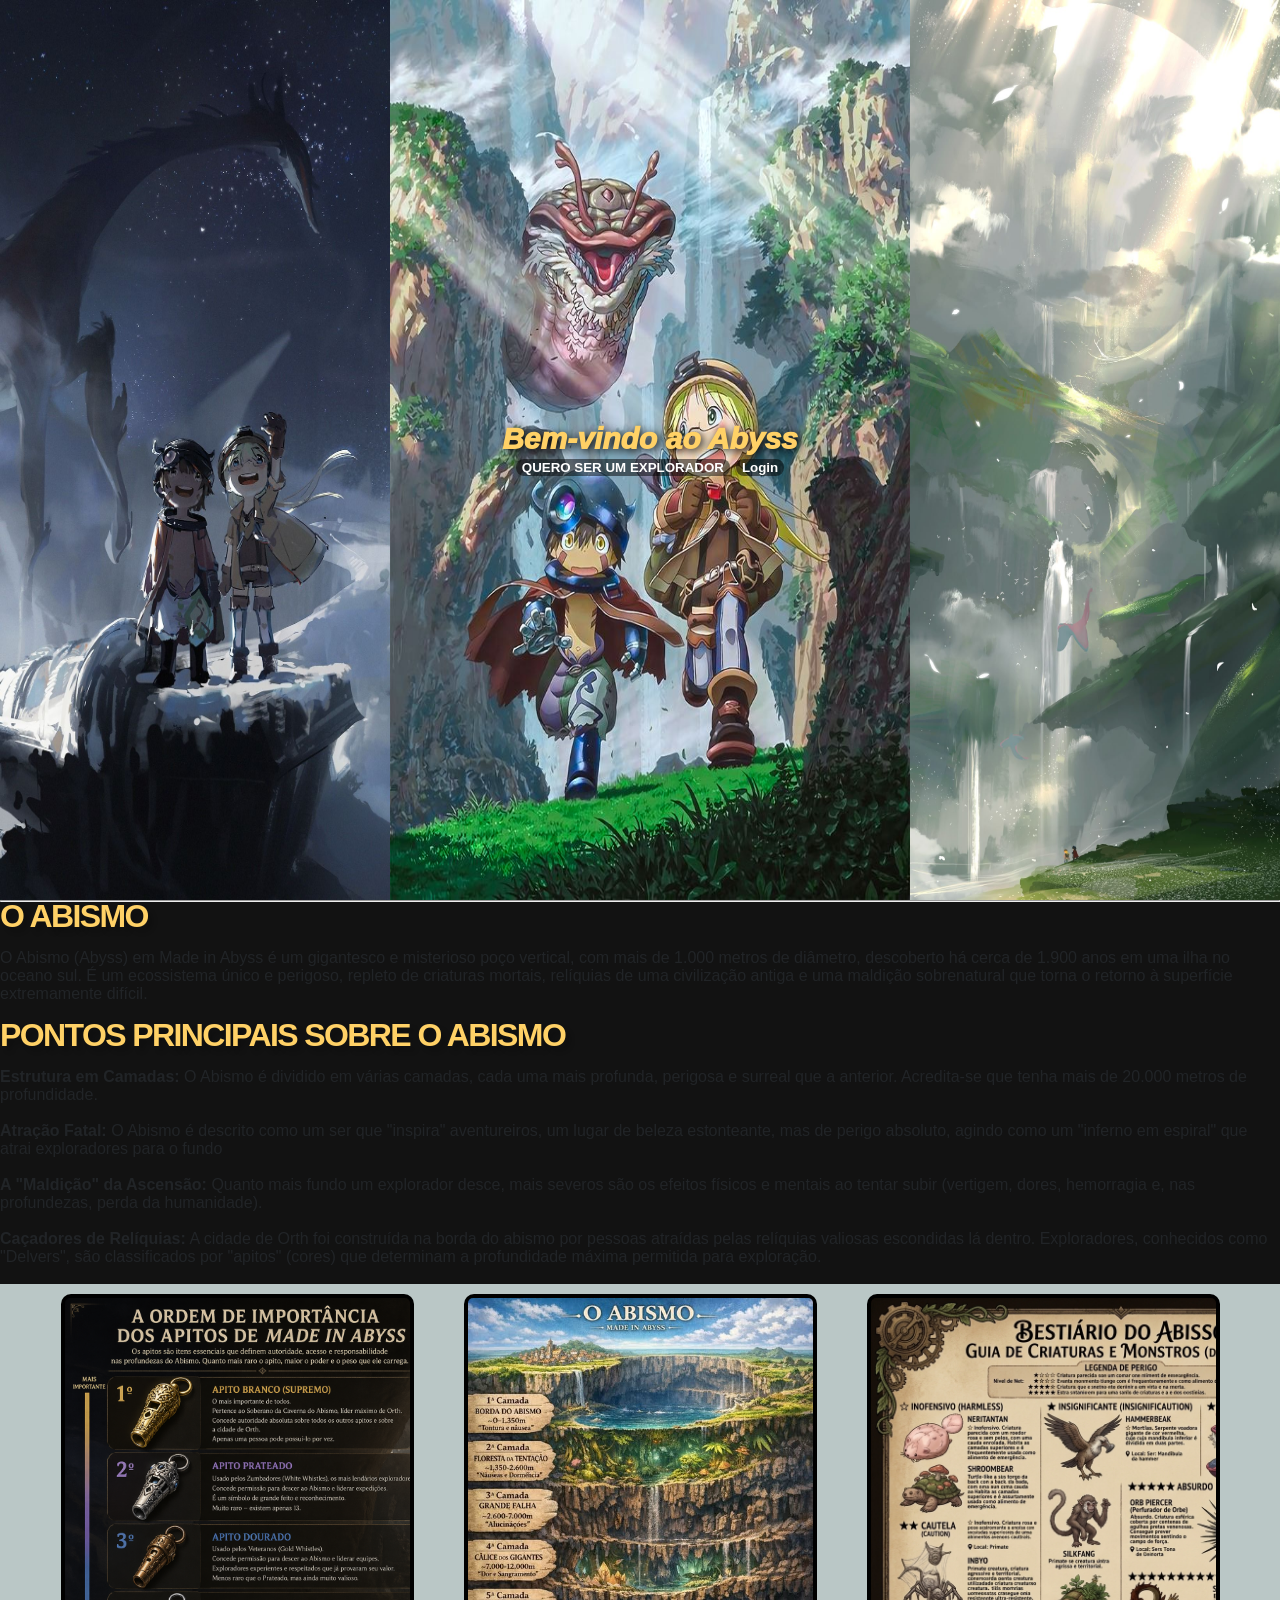
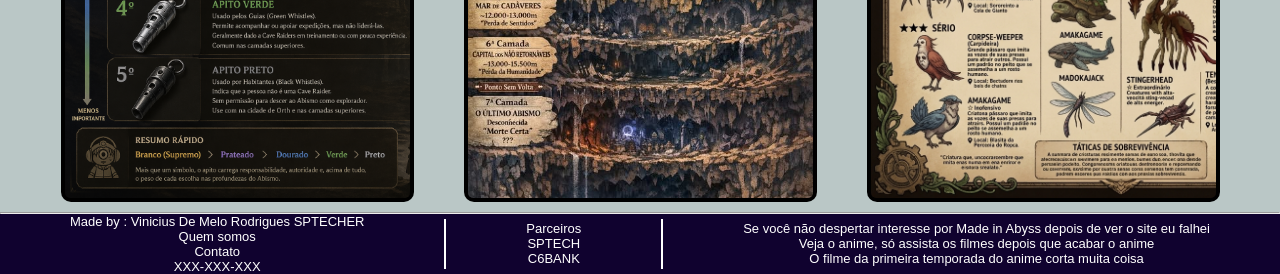
==== commit eaa0fc9a: "Primeiro gráfico com dados do quiz do usuário" ====
--- a/public/index.html
+++ b/public/index.html
@@ -2,220 +2,212 @@
 <html lang="en">
 
 <head>
-    <meta charset="UTF-8">
-    <meta name="viewport" content="width=device-width, initial-scale=1.0">
-    <title>Document</title>
-    <link rel="stylesheet" href="./style/style.css">
-    <script src="js/site.js" defer></script>
-    <script src="js/sessao.js" defer></script>
+  <meta charset="UTF-8">
+  <meta name="viewport" content="width=device-width, initial-scale=1.0">
+  <title>Document</title>
+  <link rel="stylesheet" href="./style/style.css">
+  <script src="js/site.js" defer></script>
+  <script src="js/sessao.js" defer></script>
 
 </head>
 
 <body>
-    <div class="conteudo" id="div_conteudo">
-        <div class="header">
-            <h1>Bem-vindo ao Abyss</h1>
-            <div class="cadastro">
-                <button id="abrirModal" onclick="abrirModal()">QUERO SER UM EXPLORADOR</button>
-                <dialog id="modalCadastro">
-                    <div class="estiloModal">
-                        <button class="X" onclick="fecharModal()">X</button>
-                        <h1>Cadastro</h1>
-
-                        <input id="cadastroNome" type="text" placeholder="Usuário">
-                        <span id="validarNome" class="validacao"></span>
-                        <input id="cadastroEmail" type="text" placeholder="E-mail">
-                        <span id="validarEmail" class="validacao"></span>
-                        <select name="" id="cadastroSexo">
-                            <option value="" disabled selected>Sexo</option>
-                            <option value="Masculino">Masculino</option>
-                            <option value="Ferminino">Feminino</option>
-                            <option value="Outro">Outro</option>
-                        </select>
-                        <input id="cadastroSenha" type="text" placeholder="Senha">
-                        <span id="validarSenha" class="validacao"></span>
-                        <input id="cadastroConfirmar" type="text" placeholder="Confirmar Senha">
-                        <span id="validarConfirmar" class="validacao"></span>
-                        <button onclick="cadastrar()">Cadastrar</button>
-
-                    </div>
-
-                </dialog>
-                <div id="div_aguardar_cadastro" class="loading-div">
-                    <img src="../assets/circle-loading.gif" id="loading-gif" />
-                </div>
-                <div id="div_erros_login"></div>
-
-                <button id="abrirModalLogin" onclick="login() ">Login</button>
-                <dialog id="modalLogin">
-                    <div class="estiloModal">
-                        <button onclick="fecharModalLogin()">X</button>
-                        <h1>Login</h1>
-
-                        <input id="loginNome" type="text" placeholder="Nome">
-                        <input id="loginSenha" type="text" placeholder="Senha">
-                        <a id="Logar" onclick="entrar()">Login</a>
-
-                    </div>
-                </dialog>
-                <div id="div_aguardar_login" class="loading-div">
-                    <img src="../assets/circle-loading.gif" id="loading-gif">
-                </div>
-                <div class="alerta_erro">
-                    <div class="card_erro" id="cardErro">
-                        <span id="mensagem_erro"></span>
-                    </div>
-                </div>
-                <div id="div_erros_login"></div>
-            </div>
-        </div>
-        <hr>
-        <div class="introducao">
-            <div class="descricaoAbismo">
-                <h1>O ABISMO</h1><Br>
-                O Abismo (Abyss) em Made in Abyss é um gigantesco
-                e misterioso poço vertical, com mais de 1.000 metros de diâmetro,
-                descoberto há cerca de 1.900 anos em uma ilha no oceano sul.
-                É um ecossistema único e perigoso, repleto de criaturas mortais,
-                relíquias de uma civilização antiga e uma maldição sobrenatural
-                que torna o retorno à superfície extremamente difícil.<br><br>
-
-                <h1>PONTOS PRINCIPAIS SOBRE O ABISMO</h1><br>
-                <b>Estrutura em Camadas:</b> O Abismo é dividido em várias camadas, cada uma mais profunda, perigosa
-                e
-                surreal que a anterior. Acredita-se que tenha mais de 20.000 metros de profundidade.<br><br>
-                <b>Atração Fatal:</b> O Abismo é descrito como um ser que "inspira" aventureiros, um lugar de beleza
-                estonteante, mas de perigo absoluto, agindo como um "inferno em espiral" que atrai exploradores para
-                o
-                fundo<br><br>
-                <b>A "Maldição" da Ascensão:</b> Quanto mais fundo um explorador desce, mais severos são os efeitos
-                físicos e mentais ao tentar subir (vertigem, dores, hemorragia e, nas profundezas, perda da
-                humanidade).<br><br>
-                <b>Caçadores de Relíquias:</b> A cidade de Orth foi construída na borda do abismo por pessoas
-                atraídas
-                pelas relíquias valiosas escondidas lá dentro. Exploradores, conhecidos como "Delvers", são
-                classificados
-                por "apitos" (cores) que determinam a profundidade máxima permitida para exploração.<br><br></li>
-
-            </div>
-
-
-
-        </div>
-
-
-        <div class="glossario">
-            <div class="cartoes">
-                <div class="monstros m1">
-                    <div class="imagemM1 aumento">
-                    </div>
-                </div>
-                <div class="monstros c2">
-                    <div class="imagemM2 aumento"></div>
-                </div>
-                <div class="monstros c3">
-                    <div class="imagemM3 aumento"></div>
-                </div>
-            </div>
-        </div>
-        <Hr>
-        <footer>
-            <div class="footer">
-                <div id="footer1">Made by : Vinicius De Melo Rodrigues SPTECHER<BR>
-                    Quem somos<BR>
-                    Contato<BR>
-                    XXX-XXX-XXX
-                </div>
-                <div class="barra"></div>
-                <div>Parceiros<br>
-                    SPTECH <br>
-                    C6BANK </div>
-                <div class="barra"></div>
-                <div>Se você não despertar interesse por Made in Abyss depois de ver o site eu falhei <br>
-                    Veja o anime, só assista os filmes depois que acabar o anime<br>
-                    O filme da primeira temporada do anime corta muita coisa</div>
-            </div>
-        </footer>
+  <div class="conteudo" id="div_conteudo">
+    <div class="header">
+      <h1>Bem-vindo ao Abyss</h1>
+      <div class="cadastro">
+        <button id="abrirModal" onclick="abrirModal()">QUERO SER UM EXPLORADOR</button>
+        <dialog id="modalCadastro">
+          <div class="estiloModal">
+            <button class="X" onclick="fecharModal()">X</button>
+            <h1>Cadastro</h1>
+
+            <input id="cadastroNome" type="text" placeholder="Usuário">
+            <span id="validarNome" class="validacao"></span>
+            <input id="cadastroEmail" type="text" placeholder="E-mail">
+            <span id="validarEmail" class="validacao"></span>
+            <select name="" id="cadastroSexo">
+              <option value="" disabled selected>Sexo</option>
+              <option value="Masculino">Masculino</option>
+              <option value="Ferminino">Feminino</option>
+              <option value="Outro">Outro</option>
+            </select>
+            <input id="cadastroSenha" type="text" placeholder="Senha">
+            <span id="validarSenha" class="validacao"></span>
+            <input id="cadastroConfirmar" type="text" placeholder="Confirmar Senha">
+            <span id="validarConfirmar" class="validacao"></span>
+            <button onclick="cadastrar()">Cadastrar</button>
+
+          </div>
+
+        </dialog>
+        <div id="div_aguardar_cadastro" class="loading-div">
+          <img src="../assets/circle-loading.gif" id="loading-gif" />
+        </div>
+        <div id="div_erros_login"></div>
+
+        <button id="abrirModalLogin" onclick="login() ">Login</button>
+        <dialog id="modalLogin">
+          <div class="estiloModal">
+            <button onclick="fecharModalLogin()">X</button>
+            <h1>Login</h1>
+
+            <input id="loginNome" type="text" placeholder="Nome">
+            <input id="loginSenha" type="text" placeholder="Senha">
+            <a id="Logar" onclick="entrar()">Login</a>
+
+          </div>
+        </dialog>
+        <div id="div_aguardar_login" class="loading-div">
+          <img src="../assets/circle-loading.gif" id="loading-gif">
+        </div>
+        <div class="alerta_erro">
+          <div class="card_erro" id="cardErro">
+            <span id="mensagem_erro"></span>
+          </div>
+        </div>
+        <div id="div_erros_login"></div>
+      </div>
+    </div>
+    <hr>
+    <div class="introducao">
+      <div class="descricaoAbismo">
+        <h1>O ABISMO</h1><Br>
+        O Abismo (Abyss) em Made in Abyss é um gigantesco
+        e misterioso poço vertical, com mais de 1.000 metros de diâmetro,
+        descoberto há cerca de 1.900 anos em uma ilha no oceano sul.
+        É um ecossistema único e perigoso, repleto de criaturas mortais,
+        relíquias de uma civilização antiga e uma maldição sobrenatural
+        que torna o retorno à superfície extremamente difícil.<br><br>
+
+        <h1>PONTOS PRINCIPAIS SOBRE O ABISMO</h1><br>
+        <b>Estrutura em Camadas:</b> O Abismo é dividido em várias camadas, cada uma mais profunda, perigosa
+        e
+        surreal que a anterior. Acredita-se que tenha mais de 20.000 metros de profundidade.<br><br>
+        <b>Atração Fatal:</b> O Abismo é descrito como um ser que "inspira" aventureiros, um lugar de beleza
+        estonteante, mas de perigo absoluto, agindo como um "inferno em espiral" que atrai exploradores para
+        o
+        fundo<br><br>
+        <b>A "Maldição" da Ascensão:</b> Quanto mais fundo um explorador desce, mais severos são os efeitos
+        físicos e mentais ao tentar subir (vertigem, dores, hemorragia e, nas profundezas, perda da
+        humanidade).<br><br>
+        <b>Caçadores de Relíquias:</b> A cidade de Orth foi construída na borda do abismo por pessoas
+        atraídas
+        pelas relíquias valiosas escondidas lá dentro. Exploradores, conhecidos como "Delvers", são
+        classificados
+        por "apitos" (cores) que determinam a profundidade máxima permitida para exploração.<br><br></li>
+
+      </div>
+
+
+
+    </div>
+
+
+    <div class="glossario">
+      <div class="cartoes">
+        <div class="monstros m1">
+          <div class="imagemM1 aumento">
+          </div>
+        </div>
+        <div class="monstros c2">
+          <div class="imagemM2 aumento"></div>
+        </div>
+        <div class="monstros c3">
+          <div class="imagemM3 aumento"></div>
+        </div>
+      </div>
+    </div>
+    <Hr>
+    <footer>
+      <div class="footer">
+        <div id="footer1">Made by : Vinicius De Melo Rodrigues SPTECHER<BR>
+          Quem somos<BR>
+          Contato<BR>
+          XXX-XXX-XXX
+        </div>
+        <div class="barra"></div>
+        <div>Parceiros<br>
+          SPTECH <br>
+          C6BANK </div>
+        <div class="barra"></div>
+        <div>Se você não despertar interesse por Made in Abyss depois de ver o site eu falhei <br>
+          Veja o anime, só assista os filmes depois que acabar o anime<br>
+          O filme da primeira temporada do anime corta muita coisa</div>
+      </div>
+    </footer>
 
 </body>
 
 </html>
 
 <script>
-let modal = document.querySelector("#modalCadastro")
-let modalLogin = document.querySelector("#modalLogin")
-let validarNome = document.querySelector("#validarNome")
-let validarEmail = document.querySelector("#validarEmail")
-let validarSenha = document.querySelector("#validarSenha")
-let validarConfirmar = document.querySelector("#validarConfirmar")
-let caracteresEspeciais = ["!", "@", "#", "$", "%", "*"]
-let numeros = ["0", "1", "2", "3", "4", "5", "6", "7", "8", "9"]
-
-    function abrirModal() {
-  modal.showModal()
-}
-function fecharModal() {
-  modal.close()
-}
-function fecharModalLogin() {
-  modalLogin.close()
-}
-function login() {
-  modalLogin.showModal()
-}
-
-cadastroNome.addEventListener('input', function () {
-  let valor = cadastroNome.value
-  let temCaracteresEspeciais = caracteresEspeciais.some(function (caracteresEX) {
-    return valor.includes(caracteresEX);
-  });
-
-  let temNumeros = numeros.some(function (numero) {
-    return valor.includes(numero);
-  });
-
-  if (cadastroNome.value.length <= 5  || cadastroNome.value.toUpperCase() == cadastroNome.value || cadastroNome.value.toLowerCase() == cadastroNome.value) {
-    validarNome.textContent = "O nome precisa ter mais de 5 caracteres, caractere maisculo e caractere minusculo"
-  } else {
-    validarNome.textContent = ""
-  }
-
-})
-cadastroEmail.addEventListener('input', function () {
-  let valor = cadastroEmail.value
-  if (!valor.includes("@")) {
-    validarEmail.textContent = "O Email precisa ter @"
-  } else {
-    validarEmail.textContent = ""
-  }
-
-})
-
-cadastroSenha.addEventListener('input', function () {
-  let valorSenha = cadastroSenha.value
-  let temCaracteresEspeciais = caracteresEspeciais.some(function (caracteresEX) {
-    return valorSenha.includes(caracteresEX);
-  });
-
-  let temNumeros = numeros.some(function (numero) {
-    return valorSenha.includes(numero);
-  });
-
-  if (cadastroSenha.value.length <= 5 || !temCaracteresEspeciais || !temNumeros
-    || cadastroSenha.value.toUpperCase() == cadastroSenha.value || cadastroSenha.value.toLowerCase() == cadastroSenha.value) {
-    validarSenha.textContent = "A senha precisa ter mais de 5 caracteres, um caractere especial, um caractere maisculo, um caractere minusculo e um número"
-  } else {
-    validarSenha.textContent = ""
-  }
-
-})
-
-cadastroConfirmar.addEventListener('input', function () {
-  let valor = cadastroConfirmar.value
-  if (valor != cadastroSenha.value) {
-    validarConfirmar.textContent = "Senhas diferentes"
-  } else {
-    validarConfirmar.textContent = ""
-  }
-})
+  let modal = document.querySelector("#modalCadastro")
+  let modalLogin = document.querySelector("#modalLogin")
+  let validarNome = document.querySelector("#validarNome")
+  let validarEmail = document.querySelector("#validarEmail")
+  let validarSenha = document.querySelector("#validarSenha")
+  let validarConfirmar = document.querySelector("#validarConfirmar")
+  let caracteresEspeciais = ["!", "@", "#", "$", "%", "*"]
+  let numeros = ["0", "1", "2", "3", "4", "5", "6", "7", "8", "9"]
+
+  function abrirModal() {
+    modal.showModal()
+  }
+  function fecharModal() {
+    modal.close()
+  }
+  function fecharModalLogin() {
+    modalLogin.close()
+  }
+  function login() {
+    modalLogin.showModal()
+  }
+
+  cadastroNome.addEventListener('input', function () {
+    let valor = cadastroNome.value
+    if (!/[A-Z]/.test(cadastroNome.value) || !/[a-z]/.test(cadastroNome.value)) {
+      validarNome.textContent = "O nome precisa ter mais de 5 caracteres, caractere maisculo e caractere minusculo"
+    } else {
+      validarNome.textContent = ""
+    }
+
+  })
+  cadastroEmail.addEventListener('input', function () {
+    let valor = cadastroEmail.value
+    if (!valor.includes("@")) {
+      validarEmail.textContent = "O Email precisa ter @"
+    } else {
+      validarEmail.textContent = ""
+    }
+
+  })
+
+  cadastroSenha.addEventListener('input', function () {
+    let valorSenha = cadastroSenha.value
+    let temCaracteresEspeciais = caracteresEspeciais.some(function (caracteresEX) {
+      return valorSenha.includes(caracteresEX);
+    });
+
+    let temNumeros = numeros.some(function (numero) {
+      return valorSenha.includes(numero);
+    });
+
+    if (cadastroSenha.value.length <= 5 || !temCaracteresEspeciais || !temNumeros
+      || !/[A-Z]/.test(cadastroSenha.value) || !/[a-z]/.test(cadastroSenha.value)) {
+      validarSenha.textContent = "A senha precisa ter mais de 5 caracteres, um caractere especial, um caractere maisculo, um caractere minusculo e um número"
+    } else {
+      validarSenha.textContent = ""
+    }
+
+  })
+
+  cadastroConfirmar.addEventListener('input', function () {
+    let valor = cadastroConfirmar.value
+    if (valor != cadastroSenha.value) {
+      validarConfirmar.textContent = "Senhas diferentes"
+    } else {
+      validarConfirmar.textContent = ""
+    }
+  })
 </script>
--- a/public/style/style.css
+++ b/public/style/style.css
@@ -590,7 +590,7 @@
     box-shadow: 0 4px 12px rgba(0,0,0,0.1);
     justify-self: center;
 }
-.Quizz{
+.Quiz{
     height: 100%;
     width: 100%;
     display: flex;
@@ -603,7 +603,7 @@
     background-size: cover;
 
 }
-.Quizz button{
+.Quiz button{
     display: flex;
      border-radius: 8px;
     outline: none;
@@ -617,7 +617,7 @@
     transition: 0.3s;
 }
 
-.Quizz button:hover{
+.Quiz button:hover{
     background-color:aqua;
     cursor: pointer;
     
@@ -691,4 +691,109 @@
 .tituloOpcoes{
     font-weight: lighter;
     font-size: 25px;
+}
+:root {
+    --primary-brand-color: #ED145B;
+    --secondary-brand-color: #0762C8;
+    --success: #198754;
+    --success-dark: #095c36;
+    --success-light: #9dd3ba;
+    --warning: #ffc107;
+    --warning-dark: #705400;
+    --warning-light: #fdebb3;
+    --danger: #dc3545;
+    --danger-dark: #990c19;
+    --danger-light: #f0c1c6;
+    --new-gray: #CCCCCC;
+    --new-black: #212427;
+    --new-white: #E8E8E8;
+}
+
+body {
+    color: var(--new-black);
+    background-color: var(--new-white);
+    font-family: Verdana, Geneva, Tahoma, sans-serif;
+}
+
+button {
+    font-family: monospace;
+    font-weight: bold;
+}
+
+.flex-colunar {
+    display: flex;
+    flex-direction: column;
+}
+
+.width-fit-content {
+    width: fit-content;
+}
+
+.border-primary {
+    border: 3px solid var(--primary-brand-color);
+}
+
+.border-secondary {
+    border: 3px solid var(--secondary-brand-color);
+}
+
+.padding-8 {
+    padding: 8px;
+}
+
+.text-bold {
+    font-weight: bold;
+}
+
+.text-success-with-bg {
+    color: var(--success-dark);
+    background-color: var(--success-light);
+}
+
+.text-warning-with-bg {
+    color: var(--warning-dark);
+    background-color: var(--warning-light);
+}
+
+.text-danger-with-bg {
+    color: var(--danger-dark);
+    background-color: var(--danger-light);
+}
+
+.text-new-gray {
+    color: var(--new-gray);
+}
+
+#pontuacaoEJogo{
+    display: flex;
+    align-items: center;
+    flex-direction: column;
+
+}
+.pontuacao{
+    width: fit-content;
+    align-items: center;
+    flex-direction: column;
+     font-weight: 900;
+    font-family: 'Arial Black', sans-serif;
+    letter-spacing: -0.05em;
+    line-height: 0.9;
+    text-shadow: 5px 5px 5px rgba(0, 0, 0, 0.2);
+    width: 100%;
+    color: #FFD166;
+}
+.conteudoQuiz{
+    display: flex;
+    align-items: center;
+    flex-direction: column;
+}
+#infoQuestao{
+    font-size: 25px;
+    font-weight: bolder;
+    font-style: oblique;
+}
+#perguntaDaQuestaoAtual{
+    font-size: 30px;
+    font-weight: bolder;
+    font-style: oblique;
 }
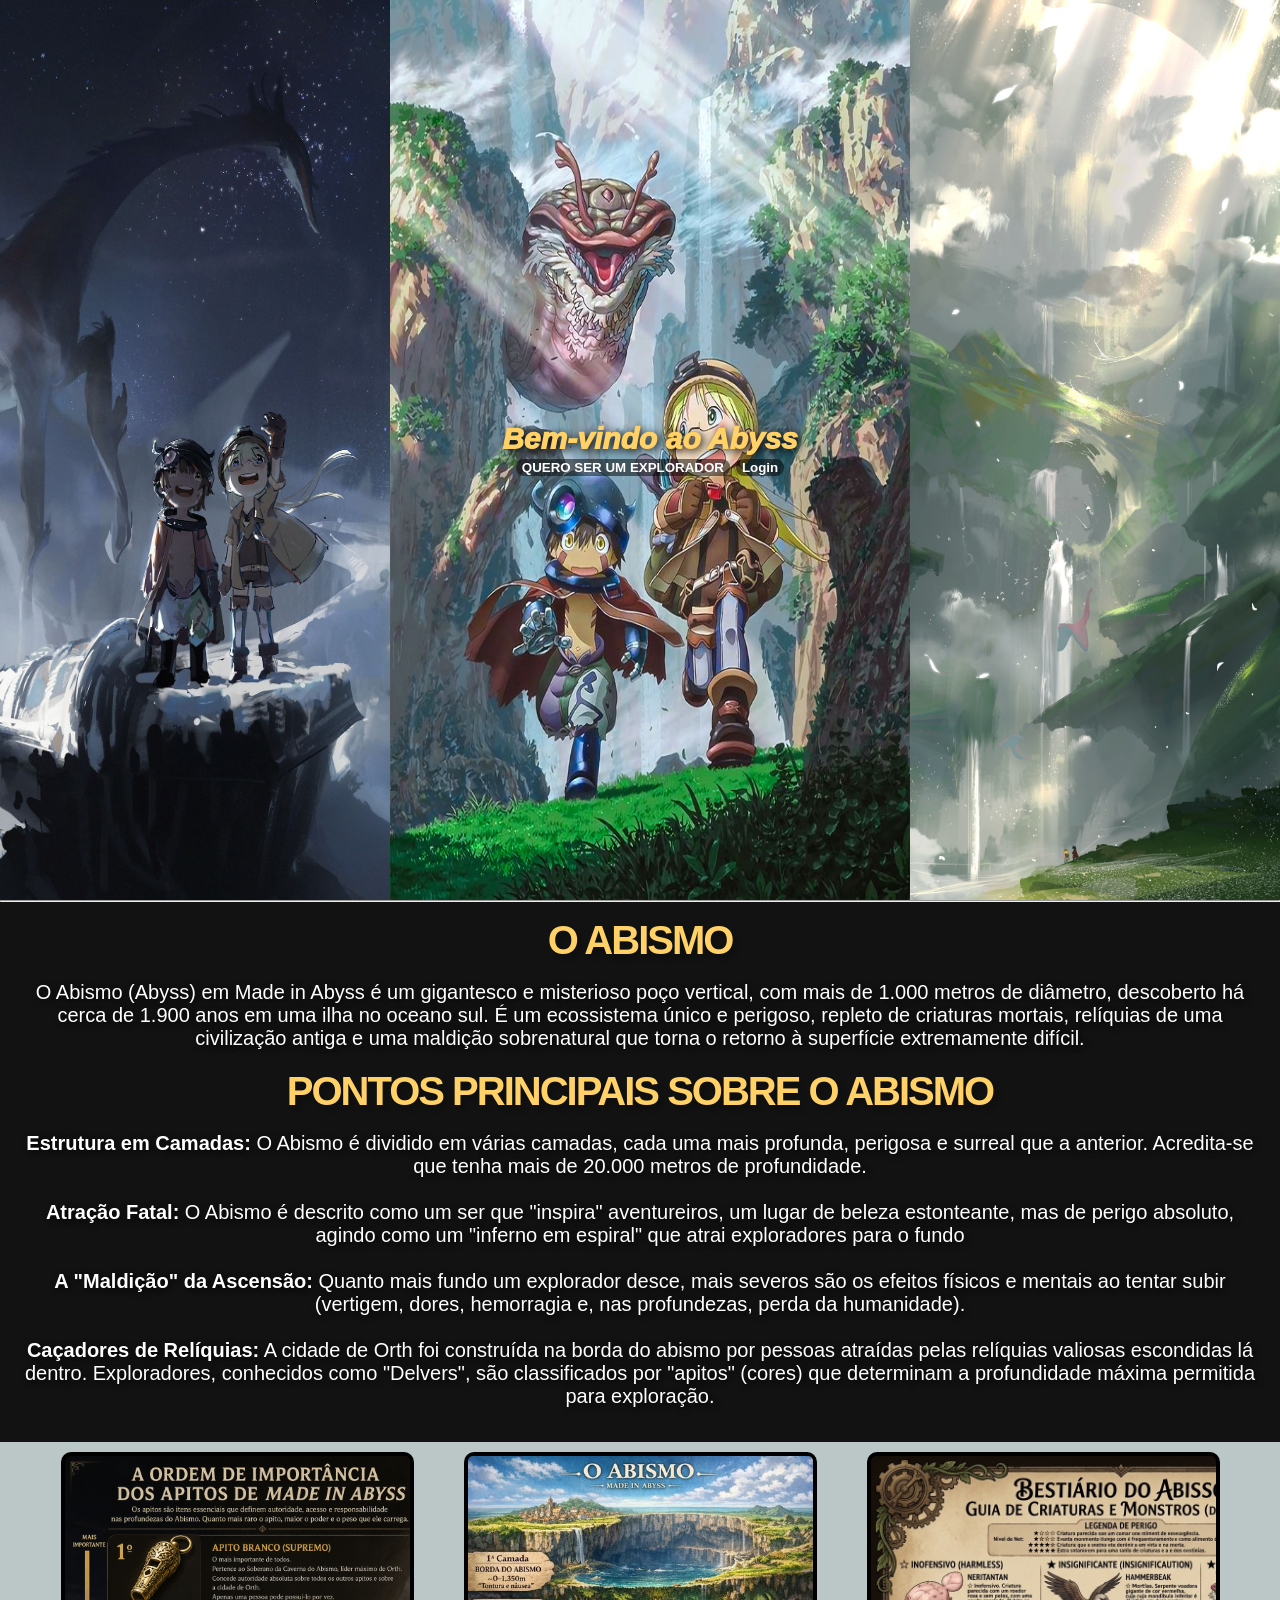
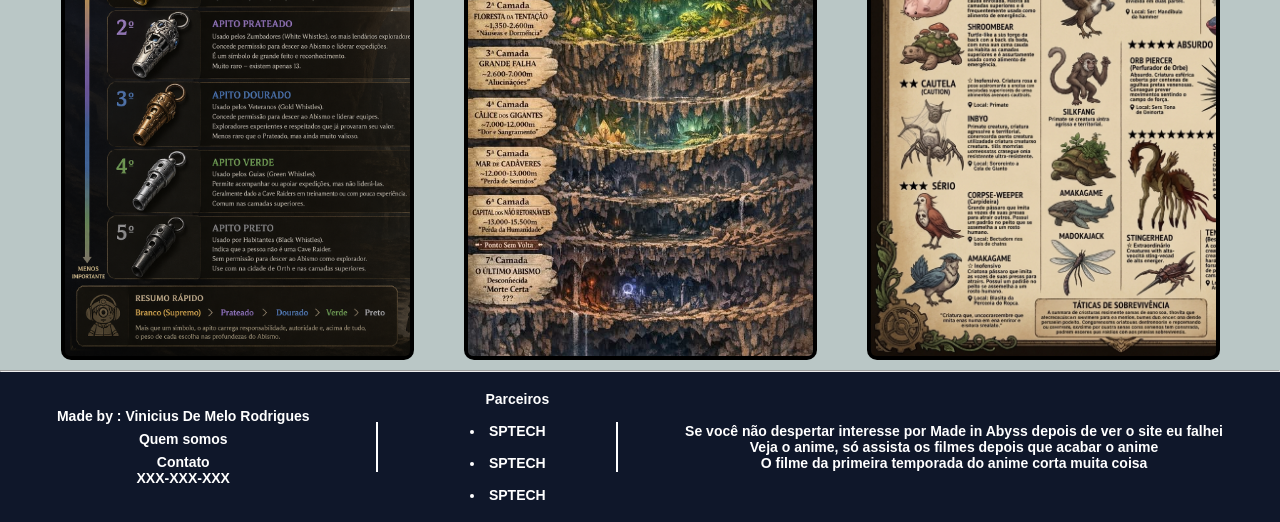
==== commit a986b828: "estilização do site, falta dashboard" ====
--- a/public/index.html
+++ b/public/index.html
@@ -121,19 +121,27 @@
     <Hr>
     <footer>
       <div class="footer">
-        <div id="footer1">Made by : Vinicius De Melo Rodrigues SPTECHER<BR>
-          Quem somos<BR>
-          Contato<BR>
-          XXX-XXX-XXX
+        <div id="footer1">
+          <h1>Made by : Vinicius De Melo Rodrigues</h1><br>
+          <h1>Quem somos<br></h1><br>
+          <h1>Contato<br>
+            XXX-XXX-XXX</h1>
         </div>
         <div class="barra"></div>
-        <div>Parceiros<br>
-          SPTECH <br>
-          C6BANK </div>
+        <div id="footer2"><h1>
+            <ul>Parceiros<br>
+              <br><li>SPTECH</li><br>
+              <li>SPTECH</li><br>
+              <li>SPTECH</li>
+            </ul> </h1>
+          </h1>
+        </div>
         <div class="barra"></div>
-        <div>Se você não despertar interesse por Made in Abyss depois de ver o site eu falhei <br>
-          Veja o anime, só assista os filmes depois que acabar o anime<br>
-          O filme da primeira temporada do anime corta muita coisa</div>
+        <div>
+          <h1>Se você não despertar interesse por Made in Abyss depois de ver o site eu falhei <br>
+            Veja o anime, só assista os filmes depois que acabar o anime<br>
+            O filme da primeira temporada do anime corta muita coisa</h1>
+        </div>
       </div>
     </footer>
 
--- a/public/style/style.css
+++ b/public/style/style.css
@@ -120,16 +120,17 @@
 .footer{
     display: flex;
     color: white;
-    background-color: #10022f;
+    background-color: #0F172A;
     justify-content:space-evenly;
     align-items: center;
     text-align: center;
     gap: 10px;
-    font-size: small;
-    font-style:normal
+    height: 150px;
+    font-size: 7px;
 }
 #footer1{
     display: flex;
+    flex-direction: column;
     justify-content: center;
 }
 
@@ -162,9 +163,7 @@
     transition: transform 0.5s  ;
 
 }
-.descricao h1{
-    color:white
-};
+
 
 .descricaoAbismo{
     width: 100%;
@@ -412,22 +411,7 @@
     border-radius: 10px;
 }
 
-.descricao{
-    display: flex;
-    flex-direction: column;
-    align-items: center;
-    gap:5px;
-    text-align: center;
-    justify-content: space-evenly;
-    font-size: 20px;
-    font-family:Verdana, Geneva, Tahoma, sans-serif;
-    color: white;
-    text-shadow: 2px 2px 6px rgba(0,0,0,0.8);
-    text-align: center;
-    transform: rotateY(180deg);
-    background-color: black;
-    
-}
+
 
 .flipcard:hover .flipcardinner{
     transform: rotateY(180deg);
@@ -513,7 +497,7 @@
    
 }
 #camadasDescricao1{
-    background-color: aqua;
+    background-color: rgba(80, 224, 224, 0.553);
 }
 #camadasDescricao2{
     background-color: rgba(0, 255, 255, 0.663);
@@ -651,6 +635,7 @@
     flex: 1;
     margin-left: 5px;
     align-items: center;
+    text-align: center;
     justify-content: space-between;
     background-color: #e6edf5;
     border-radius: 12px;
@@ -743,6 +728,7 @@
 
 .text-bold {
     font-weight: bold;
+    font-size: 25px;
 }
 
 .text-success-with-bg {
@@ -768,6 +754,10 @@
     display: flex;
     align-items: center;
     flex-direction: column;
+    padding: 10px;
+    box-shadow: 0px 0px 10px currentColor;
+    border-radius: 10px;
+    gap: 10px;
 
 }
 .pontuacao{
@@ -775,10 +765,6 @@
     align-items: center;
     flex-direction: column;
      font-weight: 900;
-    font-family: 'Arial Black', sans-serif;
-    letter-spacing: -0.05em;
-    line-height: 0.9;
-    text-shadow: 5px 5px 5px rgba(0, 0, 0, 0.2);
     width: 100%;
     color: #FFD166;
 }
@@ -788,12 +774,50 @@
     flex-direction: column;
 }
 #infoQuestao{
-    font-size: 25px;
-    font-weight: bolder;
+    font-size: 18px;
     font-style: oblique;
 }
 #perguntaDaQuestaoAtual{
     font-size: 30px;
     font-weight: bolder;
     font-style: oblique;
+}
+
+.imagemTempo{
+    display: flex;
+    width: 400px;
+    height: 400px;
+}
+#imagemUsuario{
+    width: 100%;
+    height: 100%;
+}
+
+.descricao{
+    display: flex;
+    flex-direction: column;
+    align-items: center;
+    gap:5px;
+    text-align: center;
+    justify-content: space-evenly;
+     font-size: clamp(15px, 16px, 16px);
+    font-family:Verdana, Geneva, Tahoma, sans-serif;
+    color: white;
+    text-shadow: 2px 2px 6px rgba(0,0,0,0.8);
+    transform: rotateY(180deg);
+    background-color: rgb(0, 89, 97);  
+}
+.descricao h1{
+    color:white
+}
+.descricaoCamadas{
+    color:#EAF2FF;
+    font-weight: bolder;
+}
+.efeitos{
+    color: #B8C7D9 
+}
+.tituloCamada{
+color: #0B1B2B;
+font-size: 17px;
 }
